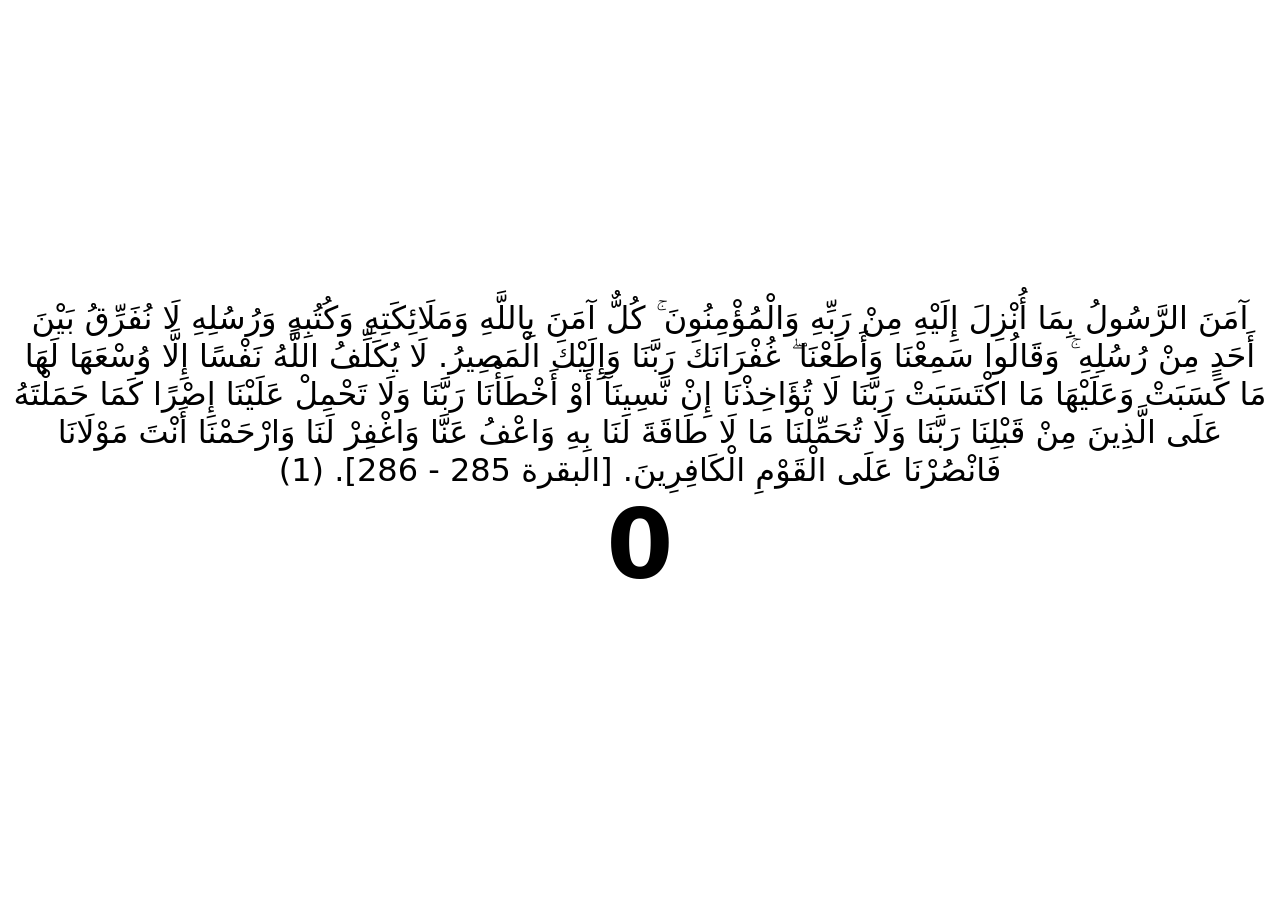
==== evening.html @ 160f58c9 "Added an evening prayer page" ====
<!doctype html>
<html lang="en">
  <head>
    <meta charset="UTF-8" />
    <meta
      name="viewport"
      content="initial-scale=1.0, maximum-scale=1.0, width=device-width, user-scalable=no"
    />
    <title>Morning and Evening Prayer</title>
    <link rel="stylesheet" href="styles.css" />
    <script src="script.js" defer></script>
  </head>
  <body>
    <div class="prayer">
      آمَنَ الرَّسُولُ بِمَا أُنْزِلَ إِلَيْهِ مِنْ رَبِّهِ وَالْمُؤْمِنُونَ ۚ
      كُلٌّ آمَنَ بِاللَّهِ وَمَلَائِكَتِهِ وَكُتُبِهِ وَرُسُلِهِ لَا نُفَرِّقُ
      بَيْنَ أَحَدٍ مِنْ رُسُلِهِ ۚ وَقَالُوا سَمِعْنَا وَأَطَعْنَا ۖ
      غُفْرَانَكَ رَبَّنَا وَإِلَيْكَ الْمَصِيرُ. لَا يُكَلِّفُ اللَّهُ نَفْسًا
      إِلَّا وُسْعَهَا لَهَا مَا كَسَبَتْ وَعَلَيْهَا مَا اكْتَسَبَتْ رَبَّنَا
      لَا تُؤَاخِذْنَا إِنْ نَّسِينَآ أَوْ أَخْطَأْنَا رَبَّنَا وَلَا تَحْمِلْ
      عَلَيْنَا إِصْرًا كَمَا حَمَلْتَهُ عَلَى الَّذِينَ مِنْ قَبْلِنَا رَبَّنَا
      وَلَا تُحَمِّلْنَا مَا لَا طَاقَةَ لَنَا بِهِ وَاعْفُ عَنَّا وَاغْفِرْ
      لَنَا وَارْحَمْنَا أَنْتَ مَوْلَانَا فَانْصُرْنَا عَلَى الْقَوْمِ
      الْكَافِرِينَ. [البقرة 285 - 286]. (<span>1</span>)
    </div>

    <div class="prayer">
      اللهم أنت ربي لا إله إلا أنت، خلقتني وأنا عبدك، وأنا على عهدك ووعدك ما
      استطعت، أعوذبك من شر ما صنعت، أبوء لك بنعمتك علي وأبوء بذنبي فاغفر لي فإنه
      لا يغفر الذنوب إلا أنت. (<span>1</span>)
    </div>

    <div class="prayer">
      رضيت بالله ربا وبالإسلام دينا وبمحمد صلى الله عليه وسلم نبيا.
      (<span>3</span>)
    </div>

    <div class="prayer">
      اللهم إني أمسيت أشهدك، وأشهد حملة عرشك، وملائكتك، وجميع خلقك، أنك أنت الله
      لا إله إلا أنت وحدك لا شريك لك، وأن محمدا عبدك ورسولك. (<span>4</span>)
    </div>

    <div class="prayer">
      اللهم ما أمسى بي من نعمة أو بأحد من خلقك، فمنك وحدك لا شريك لك، فلك الحمد
      ولك الشكر. (<span>1</span>)
    </div>

    <div class="prayer">
      حسبي الله لا إله إلا هو عليه توكلت وهو رب العرش العظيم. (<span>7</span>)
    </div>

    <div class="prayer">
      بسم الله الذي لا يضر مع اسمه شيء في الأرض ولا في السماء وهو السميع العليم.
      (<span>3</span>)
    </div>

    <div class="prayer">
      اللهم بك أمسينا وبك أصبحنا، وبك نحيا وبك نموت وإليك المصير.
      (<span>1</span>)
    </div>

    <div class="prayer">
      أمسينا على فطرة الإسلام، وعلى كلمة الإخلاص، وعلى دين نبينا محمد صلى الله
      عليه وسلم، وعلى ملة أبينا إبراهيم حنيفا مسلما وما كان من المشركين.
      (<span>1</span>)
    </div>

    <div class="prayer">
      سبحان الله وبحمده عدد خلقه، ورضا نفسه، وزنة عرشه، ومداد كلماته.
      (<span>3</span>)
    </div>

    <div class="prayer">
      اللهم عافني في بدني، اللهم عافني في سمعي، اللهم عافني في بصري، لا إله إلا
      أنت. (<span>3</span>)
    </div>

    <div class="prayer">
      اللهم إني أعوذ بك من الكفر، والفقر، وأعوذ بك من عذاب القبر، لا إله إلا
      أنت. (<span>3</span>)
    </div>

    <div class="prayer">
      اللهم إني أسألك العفو والعافية في الدنيا والآخرة، اللهم إني أسألك العفو
      والعافية في ديني ودنياي وأهلي ومالي، اللهم استر عوراتي وآمن روعاتي، اللهم
      احفظني من بين يدي ومن خلفي وعن يميني وعن شمالي، ومن فوقي، وأعوذ بعظمتك أن
      أغتال من تحتي. (<span>1</span>)
    </div>

    <div class="prayer">
      يا حي يا قيوم برحمتك أستغيث أصلح لي شأني كله ولا تكلني إلى نفسي طرفة عين.
      (<span>3</span>)
    </div>

    <div class="prayer">
      أمسينا وأمسى الملك لله رب العالمين، اللهم إني أسألك خير هذه الليلة فتحها
      ونصرها، ونورها وبركتها، وهداها، وأعوذ بك من شر ما فيها وشر ما بعدها.
      (<span>1</span>)
    </div>

    <div class="prayer">
      اللهم عالم الغيب والشهادة فاطر السماوات والأرض رب كل شيء ومليكه، أشهد أن
      لا إله إلا أنت، أعوذ بك من شر نفسي ومن شر الشيطان وشركه، وأن أقترف على
      نفسي سوءا أو أجره إلى مسلم. (<span>1</span>)
    </div>

    <div class="prayer">
      أعوذ بكلمات الله التامات من شر ما خلق. (<span>3</span>)
    </div>

    <div class="prayer">
      اللهم صل وسلم وبارك على نبينا محمد. (<span>10</span>)
    </div>
    <div class="prayer">
      اللهم إنا نعوذ بك من أن نشرك بك شيئا نعلمه، ونستغفرك لما لا نعلمه.
      (<span>3</span>)
    </div>

    <div class="prayer">
      اللهم إني أعوذ بك من الهم والحزن، وأعوذ بك من العجز والكسل، وأعوذ بك من
      الجبن والبخل، وأعوذ بك من غلبة الدين، وقهر الرجال. (<span>3</span>)
    </div>

    <div class="prayer">
      أستغفر الله العظيم الذي لا إله إلا هو، الحي القيوم، وأتوب إليه.
      (<span>3</span>)
    </div>

    <div class="prayer">
      يا رب, لك الحمد كما ينبغي لجلال وجهك, ولعظيم سلطانك. (<span>3</span>)
    </div>

    <div class="prayer">
      اللهم أنت ربي لا إله إلا أنت، عليك توكلت، وأنت رب العرش العظيم, ما شاء
      الله كان، وما لم يشأ لم يكن، ولا حول ولا قوة إلا بالله العلي العظيم, أعلم
      أن الله على كل شيء قدير، وأن الله قد أحاط بكل شيء علما, اللهم إني أعوذ بك
      من شر نفسي، ومن شر كل دابة أنت آخذ بناصيتها، إن ربي على صراط مستقيم.
      (<span>1</span>)
    </div>

    <div class="prayer">
      لا إله إلا الله وحده لا شريك له، له الملك وله الحمد وهو على كل شيء قدير.
      سبحان الله وبحمده. (<span>100</span>)
    </div>

    <div class="counter">0</div>
  </body>
</html>
---- styles.css ----
* {
  box-sizing: border-box;
}

body {
  font-family:
    system-ui,
    -apple-system,
    BlinkMacSystemFont,
    "Segoe UI",
    Roboto,
    Oxygen,
    Ubuntu,
    Cantarell,
    "Open Sans",
    "Helvetica Neue",
    sans-serif;

  height: 100vh;
  margin: 0;
  display: flex;
  flex-direction: column;
  justify-content: center;
  align-items: center;
  touch-action: none;
  user-select: none;
}

.prayer,
.congrats {
  width: 100vw;
  font-size: 2rem;
  direction: rtl;
  text-align: center;
  padding: 0 12px;
}

.prayer + .prayer {
  display: none;
}

.counter {
  font-size: 6rem;
  font-weight: bold;
}
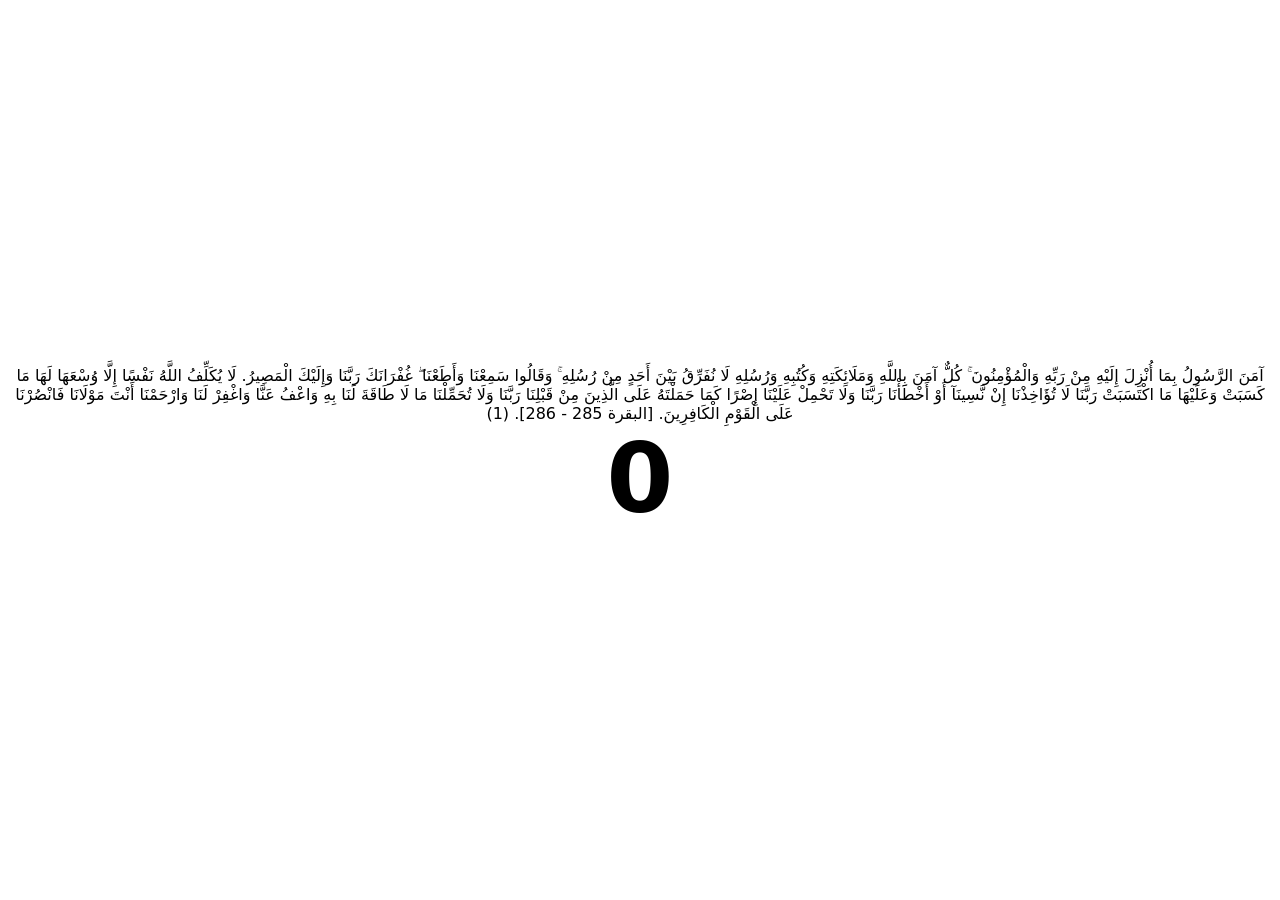
==== commit e47deecd: "Decreased font size of first prayer since it was too big" ====
--- a/evening.html
+++ b/evening.html
@@ -6,12 +6,12 @@
       name="viewport"
       content="initial-scale=1.0, maximum-scale=1.0, width=device-width, user-scalable=no"
     />
-    <title>Morning and Evening Prayer</title>
-    <link rel="stylesheet" href="styles.css" />
+    <title>Evening Prayer</title>
+    <link rel="stylesheet" href="morning_evening.css" />
     <script src="script.js" defer></script>
   </head>
   <body>
-    <div class="prayer">
+    <div class="prayer" style="font-size: 1rem">
       آمَنَ الرَّسُولُ بِمَا أُنْزِلَ إِلَيْهِ مِنْ رَبِّهِ وَالْمُؤْمِنُونَ ۚ
       كُلٌّ آمَنَ بِاللَّهِ وَمَلَائِكَتِهِ وَكُتُبِهِ وَرُسُلِهِ لَا نُفَرِّقُ
       بَيْنَ أَحَدٍ مِنْ رُسُلِهِ ۚ وَقَالُوا سَمِعْنَا وَأَطَعْنَا ۖ
--- a/morning_evening.css
+++ b/morning_evening.css
@@ -0,0 +1,45 @@
+* {
+  box-sizing: border-box;
+}
+
+body {
+  font-family:
+    system-ui,
+    -apple-system,
+    BlinkMacSystemFont,
+    "Segoe UI",
+    Roboto,
+    Oxygen,
+    Ubuntu,
+    Cantarell,
+    "Open Sans",
+    "Helvetica Neue",
+    sans-serif;
+
+  height: 100vh;
+  margin: 0;
+  display: flex;
+  flex-direction: column;
+  justify-content: center;
+  align-items: center;
+  touch-action: none;
+  user-select: none;
+}
+
+.prayer,
+.congrats {
+  width: 100vw;
+  font-size: 2rem;
+  direction: rtl;
+  text-align: center;
+  padding: 0 12px;
+}
+
+.prayer + .prayer {
+  display: none;
+}
+
+.counter {
+  font-size: 6rem;
+  font-weight: bold;
+}
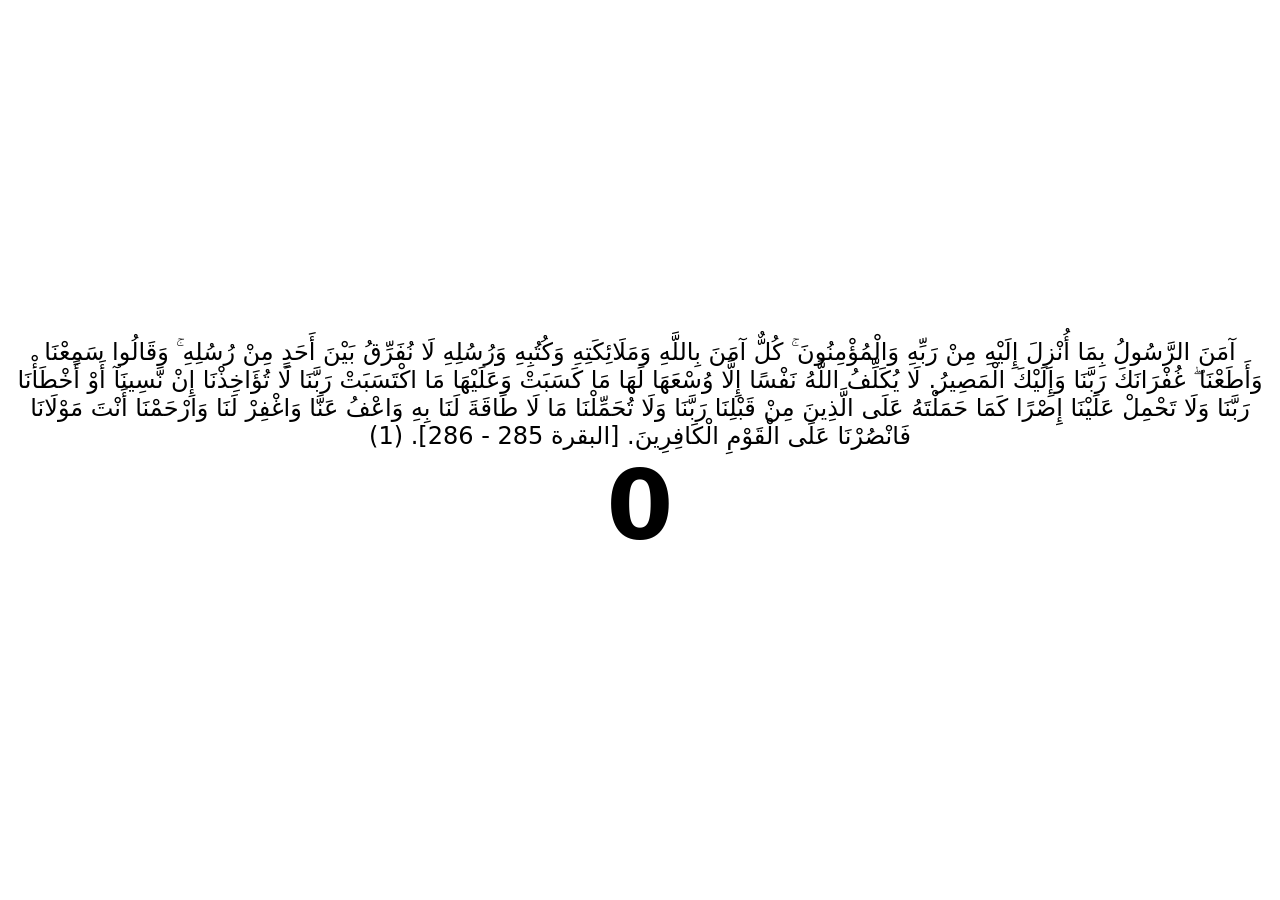
==== commit 4f99dc43: "Increased font size of first evening prayer since it was too small" ====
--- a/evening.html
+++ b/evening.html
@@ -11,7 +11,7 @@
     <script src="script.js" defer></script>
   </head>
   <body>
-    <div class="prayer" style="font-size: 1rem">
+    <div class="prayer" style="font-size: 1.5rem">
       آمَنَ الرَّسُولُ بِمَا أُنْزِلَ إِلَيْهِ مِنْ رَبِّهِ وَالْمُؤْمِنُونَ ۚ
       كُلٌّ آمَنَ بِاللَّهِ وَمَلَائِكَتِهِ وَكُتُبِهِ وَرُسُلِهِ لَا نُفَرِّقُ
       بَيْنَ أَحَدٍ مِنْ رُسُلِهِ ۚ وَقَالُوا سَمِعْنَا وَأَطَعْنَا ۖ
